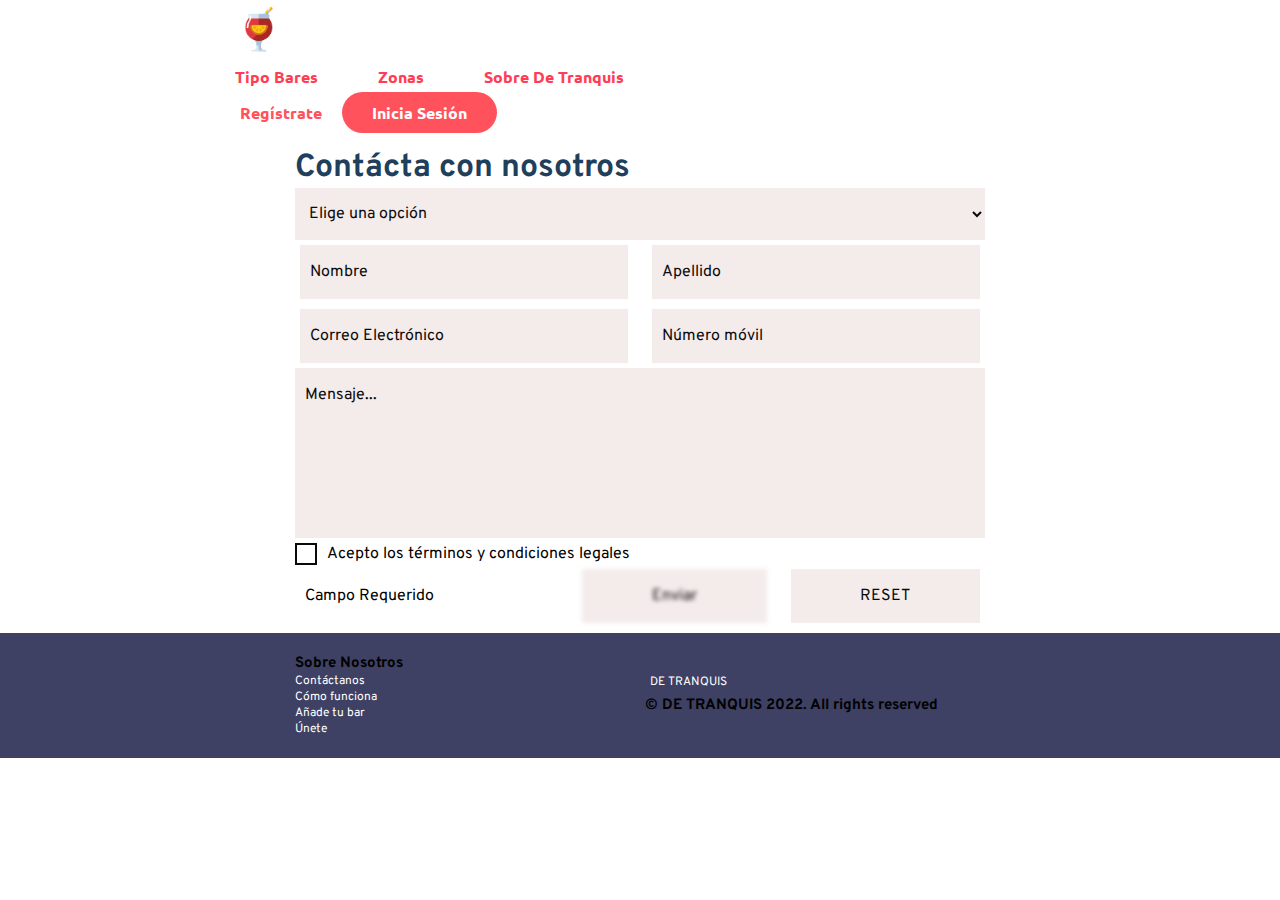
==== pages/contacus.html @ 11f5294a "contacta cn nosotros e intento de arreglar nav" ====
<!DOCTYPE html>
<html lang="en">
<head>
    <meta charset="UTF-8">
    <meta http-equiv="X-UA-Compatible" content="IE=edge">
    <meta name="viewport" content="width=device-width, initial-scale=1.0">
    <link rel="stylesheet" href="/sheetstyle/style.css">
    <link rel="stylesheet" href="/sheetstyle/contactus.css">
    <title>Contactanos</title>
</head>
<body>
      <!--BARRA NAVEGACIÓN-->
      <nav class="nav navbar"></nav>
    <!--
        START
    -->

    <form class="my-form">
        <div class="container">
          <h1>Contácta con nosotros</h1>
         
          <ul>
            <li> <select>
                <option selected disabled> Elige una opción</option>
                <option>Soy Cliente</option>
                <option>Soy un Bar</option>
                <option>Otro</option>      
              </select></li>    
            <li><div class="grid grid-2">
                <input type="text" placeholder="Nombre" required>  
                <input type="text" placeholder="Apellido" required>
              </div></li>    
            <li><div class="grid grid-2">
                <input type="email" placeholder="Correo Electrónico" required>  
                <input type="tel" placeholder="Número móvil">
              </div></li>    
            <li><textarea placeholder="Mensaje..."></textarea></li>    
            <li><input type="checkbox" id="terms">
                <label for="terms">Acepto los términos y condiciones legales</label></li>
            <li><div class="grid grid-3">
                <div class="required-msg">Campo Requerido</div>
                <button class="btn-grid" type="submit" disabled>
                  <span class="back">
                    <img src="IMG_SRC" alt="">
                  </span>
                  <span class="front">Enviar</span>
                </button>
                <button class="btn-grid" type="reset" >
                  <span class="back">
                    <img src="IMG_SRC" alt="">
                  </span>
                  <span class="front">RESET</span>
                </button> 
              </div></li>
          </ul>
        </div>
      </form>



          <!--FOOTER-->
    <footer class="footer"></footer>

    <!--SCRIPTS-->
   <script src="/js/navbar.js"></script>
   <script src="/js/footer.js"></script>
   <script src="/js/scripts.js"></script>
   <script src="/js/contacus.js"></script>
</body>
</html>
---- sheetstyle/style.css ----
@import url("https://fonts.googleapis.com/css2?family=Overpass:wght@300;600&family=Ubuntu:wght@400;500;700&display=swap");
@import url(/node_modules/bootstrap/scss/bootstrap.scss);

*{
    margin: 0;
    padding: 0;
    box-sizing: border-box;
}

html{
  overflow-x: hidden;
}

:root {
  --font1: "Overpass", sans-serif;
  --font2: "Ubuntu", sans-serif;
  --gradient-very-light-red: hsl(13, 100%, 72%);
  --gradient-light-red: hsl(353, 100%, 62%);
  --gradient-v-gray-blue: hsl(237, 17%, 21%);
  --gradient-v-d-desatured-blue: hsl(237, 23%, 32%);

  --padding-container: 50px 0;
  --color-grayish-blue: hsl(240, 2%, 79%);
  --color-white: #fff;
  --color-l-red: hsl(356, 100%, 66%);
  --color-v-l-red: hsl(355, 100%, 74%);
  --color-v-blue: hsl(208, 49%, 24%);
  --color-v-d-grayish-blue: hsl(207, 13%, 34%);
  --color-v-d-black-blue: hsl(240, 10%, 16%);
}
  div, h2{
    padding: 5px;
  }

  a{
    text-decoration: none;
  }

  body {
    font-family: var(--font1);
  }

  .hero{
    min-height: 60vh;
    background-image: linear-gradient(
    var(--gradient-very-light-red),
    var(--gradient-light-red)
    );
    position: relative;
    z-index: 1;
    border-radius: 0 0 0 90px;
  }

  .hero__main {
    text-align: center;
    color: #fff;
    display: flex;
    flex-direction: column;
    justify-content: center;
    padding: 13% !important;
  }


  .hero__paragraph {
    margin-top: 1em;
    font-size: 30px;
    font-weight: 300;
    
  }

  .hero__btns {
    margin-top: 2em;
    display: grid;
    grid-template-columns: max-content max-content;
    justify-content: center;
    gap: 20px;
    margin-bottom: 8em;
  }
  .hero__cta {
    text-decoration: none;
    border: 1px solid currentColor;
    padding: 12px 16px;
    border-radius: 30px;
    background: var(--color-white);
    color: var(--color-l-red);
    font-family: var(--font2);
    font-weight: 600;
  }
  .hero__cta:hover {
    background-color: pink;
    color: white;
  }
  .hero__cta--bg {
    --color-white: transparent;
    --color-l-red: #fff;
  }

  .container{
    width: 90%;
    max-width: 1350px;
    margin: 0 auto;
    padding: 5px;
  }

  /* BARRA NAVEGACION*/
  .nav {
    font-family: var(--font2);
  }
  .nav__link {
    list-style: none;
    color: #fff;
  }
  .atop{
    color: hsl(353, 100%, 62%);
    text-decoration: none;
    font-weight: 700;
  }

  a{
    color: white;
  }

  .nav__button {
    color: var(--color-l-red);
    text-decoration: none;
    font-weight: 700;
    padding: 10px 0;
  }
  
  .nav__button--bold {
    background: var(--color-l-red);
    color: white;
    padding-right: 30px;
    padding-left: 30px;
    border-radius: 30px;
  }
  
  .hero__title {
    font-size: 3rem;
  }
  
  .nav__buttons {
    display: grid;
    grid-template-columns: max-content max-content;
    gap: 20px;
  }

  .nav__logo {
    display: inline-flex;
    grid-template-columns: min-content min-content;
    gap: 10px;

  } .nav__logo a{
    color: white;
  }

  .nav__logo-img{
    height: 3em;
  }

  
  .nav__menu {
    display: flex;
    align-items: center;
    gap: 60px;
  }

  .navbar{
    display: flex;
    align-items: center;
    justify-content: space-between;
    padding: 5px;
      position: sticky;
      top: 0;
      z-index: 999;
      background-color:  white;
      padding: 0 10%;
  }
  

  .menu-bar{
display: none;
  }
  /*SEGUNDO CONTENIDO*/

  .subtitle {
    font-size: 2.9rem;
  }

  .designed {
    position: relative;
    overflow: hidden;
    width: 100%;
    padding: 35px;
  }

  .designed__container {
    padding: 40px 0;
    display: flex;
    flex-direction: row;
    justify-content: space-between;
  }

  .designed__texts {
    width: 45%;
  }

  .designed__subtitle {
    font-size: 1.3rem;
    text-align: left;
  }
  
  .designed__paragraph {
    text-align: justify;
    padding: 10px;
  }
  
  /*TERCER CONTENIDO*/
  .infrastructure__container {
    display: flex;
    align-items: center;
  }
  .infrastructure::before {
    top: 20%;
    bottom: 25%;
  }
  .infrastructure__texts {
    text-align: left;
  }
  
  .infrastructure__paragraph {
    width: 100%;
    margin: 0;
    margin-top: 20px;
  }
  
  .subtitle {
    font-size: 1.9rem;
    color: var(--color-v-blue);
    text-align: center;
  }
  
  
.designed__paragraph {
  color: var(--color-v-d-grayish-blue);
  line-height: 1.5;
  letter-spacing: 1px;
  text-align: justify;
  font-family: var(--font2);
  margin-top: 20px;

}

.designed__about--margin {
  margin-bottom: 40px;
}

.designed__subtitle {
  font-size: 1.9rem;
  color: var(--color-v-blue);
  text-align: center;
  font-weight: bold;
}


.designed--left {
  --padding-container: 0 0 80px;
}

.designed__illustration--right {
  position: absolute;
  height: auto;
  top: 0;
  bottom: 0;
  background-size: contain;
  width: 70%;
  left: -20%;
  right: 0;
  /* background-color: #000; */
  background-position: left center;
}

.designed__container--left {
  flex-direction: row-reverse;
}
.infrastructure__container {
  display: flex;
  align-items: center;
  padding-bottom: 25px;
}

.infrastructure::before {
  content: "";
  display: block;
  width: 100%;
  top: 30%;
  bottom: 0;
  position: absolute;
  background-color: rgb(254, 247, 247);
  z-index: -1;
  border-radius: 0 100px 0 100px;
}

.infrastructure__title {
  font-size: 2.5rem;
  color: var(--color-v-blue);
}

.infrastructure__phones {
  width: 45%;
  border-radius: 150px;
  padding: 10px;
}

.infrastructure__text{
  margin-left: 10%;
}

.infrastructure__paragraph {
  color: var(--color-v-d-grayish-blue);
  line-height: 1.5;
  width: 90%;
  margin-top: 20px;
  text-align: justify;
}


/* Services Section */
.services {
  display: flex;
  flex-direction: column;
  justify-content: center;
  align-items: center;
  height: 100%;
  padding: 3rem 0;
}

.services h1 {
  background-color: var(--color-l-red);
  background-image: linear-gradient(orange);
  background-size: 100%;
  -webkit-background-clip: text;
  -moz-background-clip: text;
  -webkit-text-fill-color: transparent;
  -moz-text-fill-color: transparent;
  margin-bottom: 5rem;
  font-size: 2.5rem;
}

.services__wrapper {
  display: grid;
  grid-template-columns: 1fr 1fr 1fr ;
  grid-template-rows: 1fr;
}

.services__card {
  margin: 10px;
  height: 425px;
  width: 300px;
  border-radius: 4px;
  display: flex;
  flex-direction: column;
  justify-content: center;
  color: var(--color-v-blue);
  transition: 0.3s ease-in;
}

.services__card{
  background: hsl(320, 10%, 94%); /* fallback for old browsers */
}

.services__card h2 {
  text-align: center;
}

.services__card p {
  text-align: center;
  margin-top: 24px;
  font-size: 20px;
}

.services__btn {
  display: flex;
  justify-content: center;
  margin-top: 16px;
}
.services__btn button:hover{
  background-color:var(--color-l-red);
}
.services__card button {
  color: #fff;
  padding: 14px 24px;
  border: none;
  outline: none;
  border-radius: 4px;
  background: #ff8177;
  font-size: 1rem;
}

.services__card button:hover {
  cursor: pointer;
}

.services__card:hover {
  transform: scale(1.075);
  transition: 0.3s ease-in;
  cursor: pointer;
}

/*FOOTER*/

.footer{
  background-color:var(--gradient-v-d-desatured-blue);
  display: flex;
  flex-direction: row;
}

.footer__container {
  padding: 1rem 0;
  display: grid;
  grid-template-columns: 1fr 1fr ;
  align-items: center;
}

.footer p{
  font-weight: bold;
  font-size: 15px;
}
.footer a{
  font-size: 12px;
}
.footer__links {
  width: 100%;
  max-width: 1000px;
  display: grid;  
}

.footer__link--wrapper {
  display: flex;
}

.social__media {
  max-width: 1000px;
  width: 100%;
}

@media all and (max-width:500px){
  .services__wrapper {
    grid-template-columns: 1fr;
  }
  .infrastructure__container{
    display: grid;
    grid-template-columns: 1fr ;
    justify-items: center;
  }

  .infrastructure__phones{
width: 70%;
  }

  .designed__container{
    display: flex;
flex-direction: column-reverse;
  }
}
@media all and (max-width:820px){
  .services__wrapper {
    grid-template-columns: 1fr;
  }
}

@media all and (max-width:767px)  {

    .hero{
          width: 100%;
      }
      .hero__title{
        font-size: 2em;
      }

      .designed{
        padding: 5px;
      }

      /*BARRA NAVEGACIÓN*/
    
      .nav__logo-img{
        width: 3.5em;
        }
      .navbar{
          display: flex;
          align-items: stretch;
          justify-items: start;
          align-content: center;
          height: auto;
      }

      .navbar .nav__menu {
        display: flex;
        flex-direction: column;
        position: absolute;
        background-color: white;
        top: 61px;
        height: 19vh;
        width: 30vw;
        transform: translate(300%);
        transition: all 1.4s;
      }
    
      .navbar .menu-toggle {
        transform: translate(200%);
      }
    
      .nav__menu li {
        margin-top: 3em;
      }
    
     

      .nav__buttons{
          display: none;
      }
      .navbar .menu-bar {
        display: flex;
        font-size: 2em;
        color: hsl(353, 100%, 62%);
        cursor: pointer;
        padding-right: 25px;
        align-items: center;
      }
      .nav__menu {
        font-size: 12px;
        gap:15px;
      }

      .designed__container{
        display: flex;
    flex-direction: column-reverse;
      }
      .infrastructure::before{
        width: 0;
      }
      .infrastructure__title{
        font-size: 1em;
      }
      .infrastructure__paragraph{
        line-height: 1;
      }

      .services__wrapper {
        grid-template-columns: 1fr;
      }

      #mobile-menu{
        position: absolute;
        top: 20%;
        right: 5%;
        transform: translate(5%, 20%);
      }

      .navbar__toggle .bar {
        display: block;
        cursor: pointer;
      }

      #mobile-menu.is-active .bar:nth-child(2) {
        opacity: 0;
      }
    
      #mobile-menu.is-active .bar:nth-child(1) {
        transform: translateY(8px) rotate(45deg);
      }
      #mobile-menu.is-active .bar:nth-child(3) {
        transform: translateY(-8px) rotate(-45deg);
      }

      .highlight {
        border-bottom: 4px solid rgb(132, 0, 255);
      }
      
    }

 


  
  /*TABLET*/
  @media (min-width:768px) and (max-width:1023px){
   
  }
---- sheetstyle/contactus.css ----
:root {
    --white: #0b0a0a;
    --bgFormEls: hsl(0, 29%, 94%);
    --bgFormElsFocus: hsl(0, 27%, 94%);
  }
      
  input,
  select,
  textarea,
  button {
    font-family: inherit;
    font-size: 100%; 
  }

  body, html{
  min-height: 100%;
  }
   
  button,
  label {
    cursor: pointer;
  }

  select::-ms-expand {
    display: none;
  }
   
  select:-moz-focusring {
    color: transparent !important;
    text-shadow: 0 0 0 var(--white);
  }
   
  textarea {
    resize: none;
  }
   h1{
       color: hsl(208, 49%, 24%);;
   }
  ul {
    list-style: none;
  }

  .container{
      max-width: 700px;
  }


  /*CUSTOM VARIABLES HERE*/
 
.my-form select,
.my-form input,
.my-form textarea,
.my-form button {
  width: 100%;
  line-height: 1.5;
  padding: 15px 10px;
  border: 1px solid var(--borderFormEls);
  color: var(--white);
  background: var(--bgFormEls);
  transition: background-color 0.3s cubic-bezier(0.57, 0.21, 0.69, 1.25),
    transform 0.3s cubic-bezier(0.57, 0.21, 0.69, 1.25);
}
 
.my-form textarea {
  height: 170px;
}
 
.my-form ::placeholder {
  color: inherit;
  opacity: 1;
}

/*CUSTOM VARIABLES HERE*/
 
.my-form select:focus,
.my-form input:focus,
.my-form textarea:focus,
.my-form button:focus {
  background: var(--bgFormElsFocus);
}
 
.my-form select:focus,
.my-form input:focus,
.my-form textarea:focus {
  transform: scale(1.02);
}


.my-form *:required,
.my-form select {
  background-repeat: no-repeat;
  background-position: center right 12px;
  background-size: 15px 15px;
}
 
.my-form *:required {
  background-image: url(asterisk.svg);  
}
 
.my-form select {
  background-image: url(down.svg);
}

/*CUSTOM VARIABLES HERE*/
 
.my-form .btn-grid {
    position: relative;
    overflow: hidden;
    transition: filter 0.2s;
  }
   
  .my-form button:enabled:hover,
  .my-form button:focus {
    background: var(--bgFormElsFocus);
  }
   
   
  .my-form button .back {
    position: absolute;
    left: 50%;
    top: 50%;
    transform: translate(-110%, -50%);
  }
   
  .my-form button:enabled:hover .back,
  .my-form button:focus .back {
    transform: translate(-50%, -50%);
  }
   
  .my-form button:enabled:hover .front,
  .my-form button:focus .front {
    transform: translateX(110%);
  }

  .my-form input[type="checkbox"] {
    position: absolute;
    left: -9999px;
  }

  /*CUSTOM VARIABLES HERE*/
 
.my-form input[type="checkbox"] + label {
    position: relative;
    display: inline-block;
    padding-left: 2rem;
    transition: background 0.3s cubic-bezier(0.57, 0.21, 0.69, 1.25);
  }
   
  .my-form input[type="checkbox"]:focus + label {
    background: var(--bgFormElsFocus);
  }
   
  .my-form input[type="checkbox"] + label::before,
  .my-form input[type="checkbox"] + label::after {
    content: '';
    position: absolute;
  }
   
  .my-form input[type="checkbox"] + label::before {
    left: 0;
    top: 6px;
    width: 18px;
    height: 18px;
    border: 2px solid var(--white);
  }
   
  .my-form input[type="checkbox"]:checked + label::before {
    background: var(--red);
  }
   
  .my-form input[type="checkbox"]:checked + label::after {
    left: 7px;
    top: 7px;
    width: 6px;
    height: 14px;
    border-bottom: 2px solid var(--white);
    border-right: 2px solid var(--white);
    transform: rotate(45deg);
  }
  .my-form *:disabled {
    cursor: default;
    filter: blur(2px);
  }
   
  @media screen and (min-width: 541px) {
    .my-form input[type="checkbox"] + label::before {
      top: 50%;
      transform: translateY(-50%);
    }
     
    .my-form input[type="checkbox"]:checked + label::after {
      top: 3px;
    }
  }
  @media screen and (min-width: 600px) {
    .my-form .grid {
      display: grid;
      grid-gap: 1.5rem;
    }
     
    .my-form .grid-2 {
      grid-template-columns: 1fr 1fr;   
    }
   
    .my-form .grid-3 {
      grid-template-columns: auto auto auto;
      align-items: center;
    }
  }
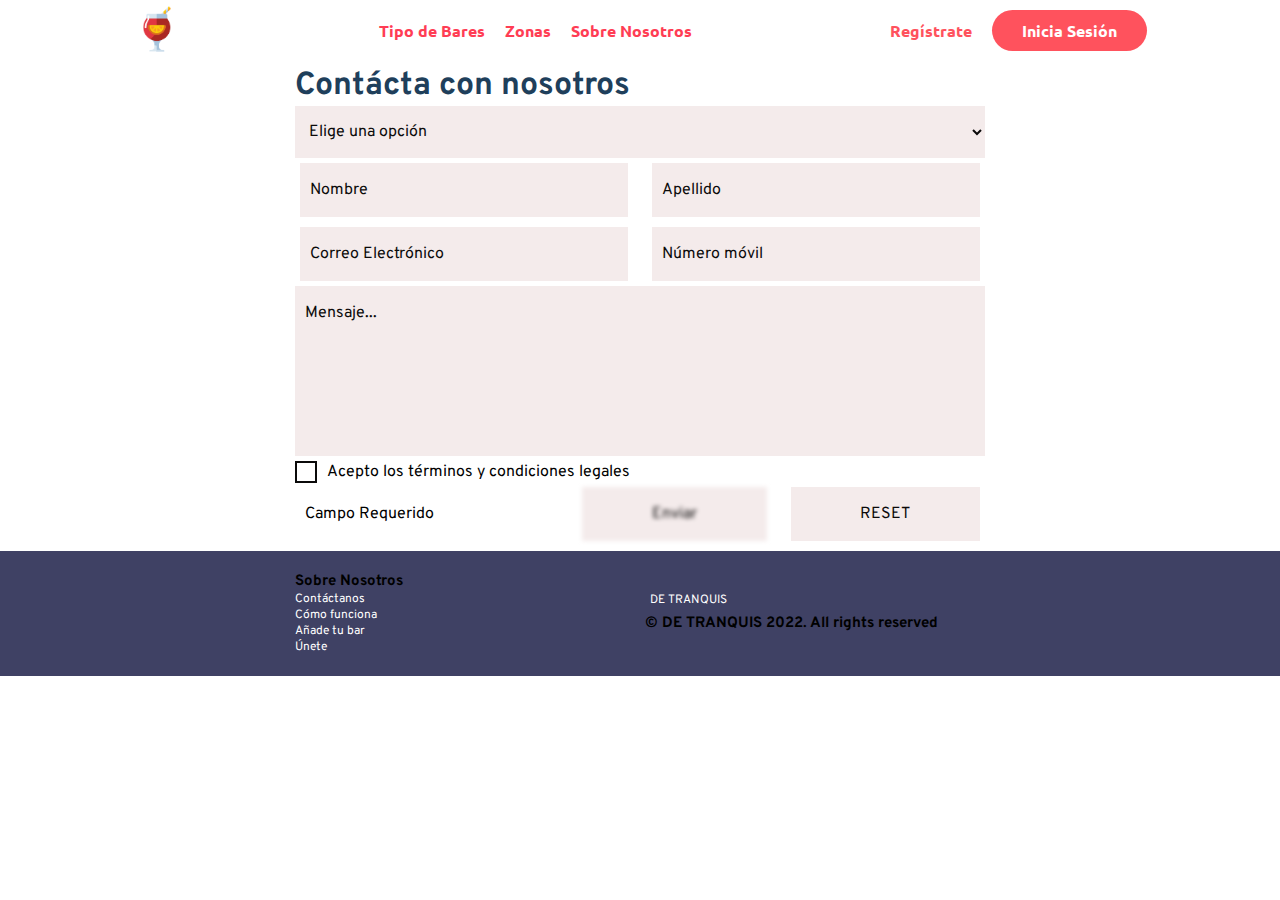
==== commit 8b5a8715: "pág mapas, nueva nav, arreglar la nav fija" ====
--- a/pages/contacus.html
+++ b/pages/contacus.html
@@ -62,8 +62,7 @@
     <footer class="footer"></footer>
 
     <!--SCRIPTS-->
-   <script src="/js/navbar.js"></script>
-   <script src="/js/footer.js"></script>
+   <script src="/js/ui.js"></script>
    <script src="/js/scripts.js"></script>
    <script src="/js/contacus.js"></script>
 </body>
--- a/sheetstyle/style.css
+++ b/sheetstyle/style.css
@@ -9,7 +9,7 @@
 }
 
 html{
-  overflow-x: hidden;
+  /* overflow-x: hidden; */
 }
 
 :root {
@@ -39,6 +39,8 @@
 
   body {
     font-family: var(--font1);
+    width: 100%;
+    height: 100%;
   }
 
   .hero{
@@ -115,6 +117,7 @@
     color: hsl(353, 100%, 62%);
     text-decoration: none;
     font-weight: 700;
+    padding: 10px;
   }
 
   a{
@@ -161,9 +164,21 @@
 
   
   .nav__menu {
+    display: none;
+    align-items: center;
+    width: 100%;
+    /* gap: 60px; */
+  }
+
+  .nav__menu--dos{
     display: flex;
     align-items: center;
-    gap: 60px;
+    width: 100%;
+  }
+  .nav__ul-menu{
+    display: flex;
+    width: 100%;
+    justify-content: space-evenly;
   }
 
   .navbar{
@@ -265,7 +280,7 @@
 
 
 .designed--left {
-  --padding-container: 0 0 80px;
+  --padding-container: 0 0 70px;
 }
 
 .designed__illustration--right {
@@ -344,7 +359,7 @@
   -moz-background-clip: text;
   -webkit-text-fill-color: transparent;
   -moz-text-fill-color: transparent;
-  margin-bottom: 5rem;
+  margin-bottom: 2rem;
   font-size: 2.5rem;
 }
 
@@ -486,26 +501,52 @@
       /*BARRA NAVEGACIÓN*/
     
       .nav__logo-img{
+        display: none;
         width: 3.5em;
         }
       .navbar{
           display: flex;
           align-items: stretch;
-          justify-items: start;
-          align-content: center;
-          height: auto;
-      }
-
-      .navbar .nav__menu {
-        display: flex;
-        flex-direction: column;
-        position: absolute;
-        background-color: white;
-        top: 61px;
-        height: 19vh;
-        width: 30vw;
-        transform: translate(300%);
-        transition: all 1.4s;
+          /* justify-items: start; */
+          /* align-content: center; */
+          /* height: auto; */
+          width: 100%;
+          height: 0;
+          position: fixed;
+          bottom: 0;
+          /* position: absolute; */
+      }
+
+      .nav__menu {
+         display: flex; 
+        position: fixed;
+        /* margin: auto; */
+        justify-content: center;
+        align-items: center;
+        /* text-align: center; */
+        left: 0;
+        /* top: 61px;  */
+        bottom: 0;
+        /* right: 0; */
+        /* width: 100%; */
+        /* height: 100%; */
+        /* transform: translate(300%); */
+        /* transition: all 1.4s; */
+        /* width: 100%; */
+        /* height: 100%; */
+        padding: 1em;
+      }
+
+      .nav__menu--dos{
+        display: none;
+      }
+      .nav__ul-menu{
+        background-color: rgba(223, 223, 223, 0.582);
+        backdrop-filter: blur(2px);
+        /* opacity: 0.7; */
+        align-self: auto;
+        width: auto;
+        border-radius: 40px;
       }
     
       .navbar .menu-toggle {
@@ -513,11 +554,14 @@
       }
     
       .nav__menu li {
-        margin-top: 3em;
-      }
+        padding: 1em;
+        /* margin-top: 3em; */
+      }
+      .atop i {
+        /* color: blue; */
+        font-size: 1.5em;
+        }
     
-     
-
       .nav__buttons{
           display: none;
       }
@@ -530,8 +574,7 @@
         align-items: center;
       }
       .nav__menu {
-        font-size: 12px;
-        gap:15px;
+        /* gap:15px; */
       }
 
       .designed__container{
@@ -552,28 +595,15 @@
         grid-template-columns: 1fr;
       }
 
-      #mobile-menu{
-        position: absolute;
-        top: 20%;
-        right: 5%;
-        transform: translate(5%, 20%);
-      }
-
-      .navbar__toggle .bar {
-        display: block;
-        cursor: pointer;
-      }
-
-      #mobile-menu.is-active .bar:nth-child(2) {
-        opacity: 0;
-      }
-    
-      #mobile-menu.is-active .bar:nth-child(1) {
-        transform: translateY(8px) rotate(45deg);
-      }
-      #mobile-menu.is-active .bar:nth-child(3) {
-        transform: translateY(-8px) rotate(-45deg);
-      }
+      .services__card{
+        height: 325px;
+      width: 300px;
+      }
+
+   
+
+
+ 
 
       .highlight {
         border-bottom: 4px solid rgb(132, 0, 255);
